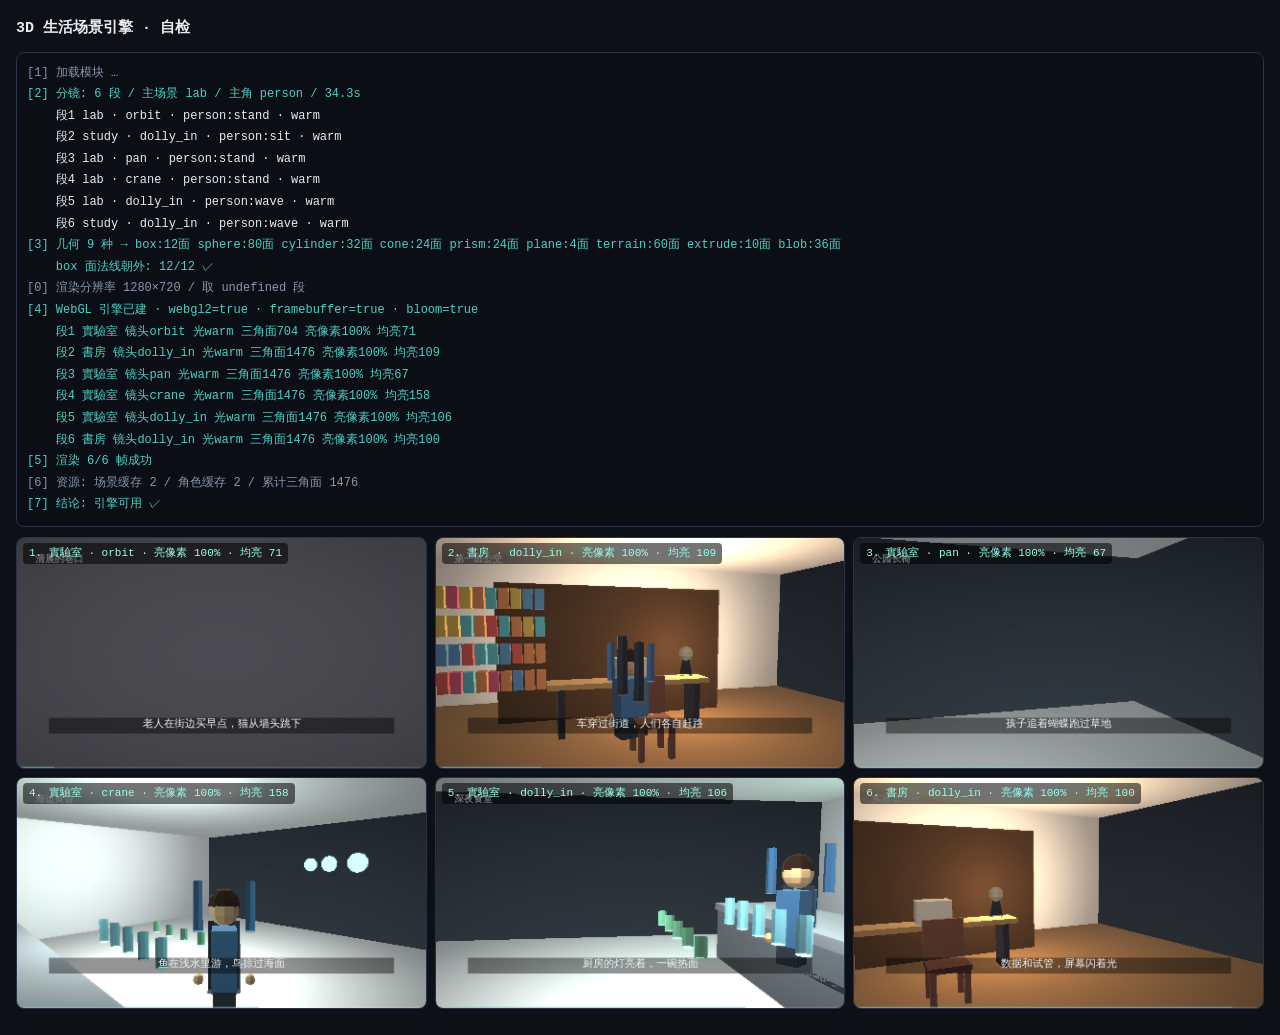
==== tests/gl-probe.html @ d98a8a0d "3D 生活场景引擎：WebGL2 + 场景/人物动物库 + 导演层 - js/gl/core.js：WebGL2 封装 + 4x4 数学，shader 编译失败会打出出错行与上下文 - js/gl/g" ====
<!DOCTYPE html>
<html lang="zh-CN">
<head>
<meta charset="utf-8">
<title>3D 引擎自检</title>
<style>
  body{margin:0;padding:16px;background:#0d1017;color:#e6ebf5;
       font:13px/1.7 ui-monospace,Menlo,monospace}
  h1{font-size:15px;margin:0 0 10px}
  .grid{display:grid;grid-template-columns:repeat(3,1fr);gap:8px;margin:10px 0}
  .cell{position:relative;background:#000;border:1px solid #2a3346;border-radius:8px;overflow:hidden}
  .cell canvas{width:100%;height:auto;display:block}
  .cell .tag{position:absolute;left:6px;top:5px;font-size:11px;color:#9fe;
             background:rgba(0,0,0,.55);padding:1px 6px;border-radius:4px}
  #diag{white-space:pre-wrap;background:#0b0e15;border:1px solid #2a3346;
        border-radius:8px;padding:10px;font-size:12px;line-height:1.8}
  .ok{color:#4dd0c7}.bad{color:#ff6b7a}.dim{color:#8896ad}
  #gl{position:fixed;left:-9999px;top:0;width:1280px;height:720px}
</style>
</head>
<body>
<h1>3D 生活场景引擎 · 自检</h1>
<div id="diag">跑起来…</div>
<div class="grid" id="grid"></div>
<canvas id="gl"></canvas>

<script src="../js/gl/core.js"></script>
<script src="../js/gl/geom.js"></script>
<script src="../js/gl/camera.js"></script>
<script src="../js/gl/world.js"></script>
<script src="../js/gl/cast.js"></script>
<script src="../js/gl/render.js"></script>
<script src="../js/director.js"></script>
<script>
'use strict';
var Q = new URLSearchParams(location.search);
var GW = +(Q.get('w') || 1280), GH = +(Q.get('h') || 720), GN = +(Q.get('n') || 6);
var glc = document.getElementById('gl'); glc.width = GW; glc.height = GH;

var out = [];
function log(s, cls) { out.push(cls ? '<span class="' + cls + '">' + s + '</span>' : s); }
function flush() { document.getElementById('diag').innerHTML = out.join('\n'); }

try {
  log('[1] 加载模块 …', 'dim');

  // ---- 分镜 ----
  var scenes = [
    { title: '清晨的巷口', text: '老人在街边买早点，猫从墙头跳下' },
    { title: '第一班公交', text: '车穿过街道，人们各自赶路' },
    { title: '公园长椅', text: '孩子追着蝴蝶跑过草地' },
    { title: '海边黄昏', text: '鱼在浅水里游，鸟掠过海面' },
    { title: '深夜食堂', text: '厨房的灯亮着，一碗热面' },
    { title: '实验室的夜', text: '数据和试管，屏幕闪着光' }
  ];
  var sb = FS.director.build({ title: '城市的一天', scenes: scenes, bpm: 84, beats: 8, seed: 7 });
  log('[2] 分镜: ' + sb.shots.length + ' 段 / 主场景 ' + sb.place + ' / 主角 ' + sb.hero +
      ' / ' + sb.totalSec.toFixed(1) + 's', 'ok');
  sb.shots.forEach(function (s) {
    log('    段' + (s.index + 1) + ' ' + s.place + ' · ' + s.shot.type + ' · ' +
        s.cast.map(function (c) { return c.id + ':' + c.action; }).join(',') + ' · ' + s.grade.mood);
  });

  // ---- 几何自检（不开 GL 也能查） ----
  var G = FS.geom;
  var probe = {
    'box': G.box(1, 1, 1, [1, 0, 0]), 'sphere': G.sphere(1, 8, 6, [0, 1, 0]),
    'cylinder': G.cylinder(1, .5, 2, 8, [0, 0, 1]), 'cone': G.cone(1, 2, 8, [1, 1, 0]),
    'prism': G.prism(6, 1, 2, [1, 0, 1]), 'plane': G.plane(4, 4, 2, 2, null, [0, 1, 1]),
    'terrain': G.terrain(8, 8, 6, 6, function (x, z) { return Math.sin(x) * .3; }, [.4, .4, .4]),
    'extrude': G.extrude([[0, 0], [1, 0], [1, 1], [0, 1]], 1, [1, 1, 0]),
    'blob': G.blob(1, 1, .5, function () { return .5; }, [.2, .8, .4])
  };
  var gmsg = Object.keys(probe).map(function (k) {
    var g = probe[k];
    return k + ':' + (g.idx.length / 3) + '面';
  }).join(' ');
  log('[3] 几何 ' + Object.keys(probe).length + ' 种 → ' + gmsg, 'ok');

  // 面法线朝外检查（box 是最容易被写反的）
  var box = probe.box, outward = 0, total = 0;
  for (var i = 0; i < box.pos.length; i += 9) {
    var cx = (box.pos[i] + box.pos[i + 3] + box.pos[i + 6]) / 3;
    var cy = (box.pos[i + 1] + box.pos[i + 4] + box.pos[i + 7]) / 3;
    var cz = (box.pos[i + 2] + box.pos[i + 5] + box.pos[i + 8]) / 3;
    var d = cx * cx + cy * cy + cz * cz;
    var dot = cx * box.nrm[i] + cy * box.nrm[i + 1] + cz * box.nrm[i + 2];
    total++; if (dot > 0) outward++;
  }
  log('    box 面法线朝外: ' + outward + '/' + total + (outward === total ? ' ✓' : ' ✗ 有翻面'),
      outward === total ? 'ok' : 'bad');

  // ---- 建引擎 ----
  var engine = FS.render3d.create(document.getElementById('gl'), { ctx: null });
  engine.setStoryboard(sb);
  engine.setSubtitles(true);
  var p = engine.probe();
  log('[0] 渲染分辨率 ' + GW + '×' + GH + ' / 取 ' + nShot + ' 段', 'dim');
  log('[4] WebGL 引擎已建 · webgl2=' + p.webgl2 + ' · framebuffer=' + p.framebuffer +
      ' · bloom=' + p.bloom, p.framebuffer ? 'ok' : 'bad');

  // ---- 逐段渲一帧 ----
  var grid = document.getElementById('grid');
  var acc = 0, okFrames = 0, errs = [];
  var nShot = Math.min(GN, sb.shots.length);
  for (var k = 0; k < nShot; k++) {
    var wrap = document.createElement('div'); wrap.className = 'cell';
    var cv = document.createElement('canvas'); cv.width = 426; cv.height = 240;
    var tag = document.createElement('div'); tag.className = 'tag';
    wrap.appendChild(cv); wrap.appendChild(tag); grid.appendChild(wrap);
    var t = acc + sb.shots[k].durationSec * 0.55;   // 取本段中后段，动作与镜头都展开了
    acc += sb.shots[k].durationSec;
    var ctx2 = cv.getContext('2d');
    ctx2.fillStyle = '#000'; ctx2.fillRect(0, 0, cv.width, cv.height);
    try {
      var info = engine.drawAt(t, ctx2);
      if (info) okFrames++;
      tag.textContent = (k + 1) + '. ' + info.placeName + ' · ' + info.shotType;
      // 顺便看这一帧到底画了东西没有（采样非黑像素比例）
      var d = ctx2.getImageData(0, 0, cv.width, cv.height).data;
      var lit = 0, sum = 0;
      for (var q = 0; q < d.length; q += 4 * 37) {         // 抽样，别太慢
        var lum = (d[q] + d[q + 1] + d[q + 2]) / 3;
        sum += lum; if (lum > 12) lit++;
      }
      var samples = Math.ceil(d.length / (4 * 37));
      var ratio = lit / samples, avg = sum / samples;
      tag.textContent += ' · 亮像素 ' + (ratio * 100).toFixed(0) + '% · 均亮 ' + avg.toFixed(0);
      log('    段' + (k + 1) + ' ' + info.placeName + ' 镜头' + info.shotType +
          ' 光' + info.mood + ' 三角面' + (engine.stats().tris) +
          ' 亮像素' + (ratio * 100).toFixed(0) + '% 均亮' + avg.toFixed(0),
          (ratio > 0.02 && avg > 3) ? 'ok' : 'bad');
    } catch (e) {
      errs.push('段' + (k + 1) + ': ' + e.message);
      log('    段' + (k + 1) + ' ✗ ' + e.message, 'bad');
    }
  }
  log('[5] 渲染 ' + okFrames + '/' + nShot + ' 帧成功' +
      (errs.length ? '，' + errs.length + ' 帧出错' : ''), okFrames === nShot ? 'ok' : 'bad');
  var st = engine.stats();
  log('[6] 资源: 场景缓存 ' + st.places + ' / 角色缓存 ' + st.casts + ' / 累计三角面 ' + st.tris, 'dim');
  log('[7] 结论: ' + (okFrames === nShot && st.tris > 500 ? '引擎可用 ✓' : '有问题 ✗'),
      okFrames === sb.shots.length && st.tris > 500 ? 'ok' : 'bad');
} catch (e) {
  log('✗ 整体异常: ' + e.message, 'bad');
  if (e.stack) log(String(e.stack).split('\n').slice(0, 4).join('\n'), 'dim');
}
flush();
</script>
</body>
</html>
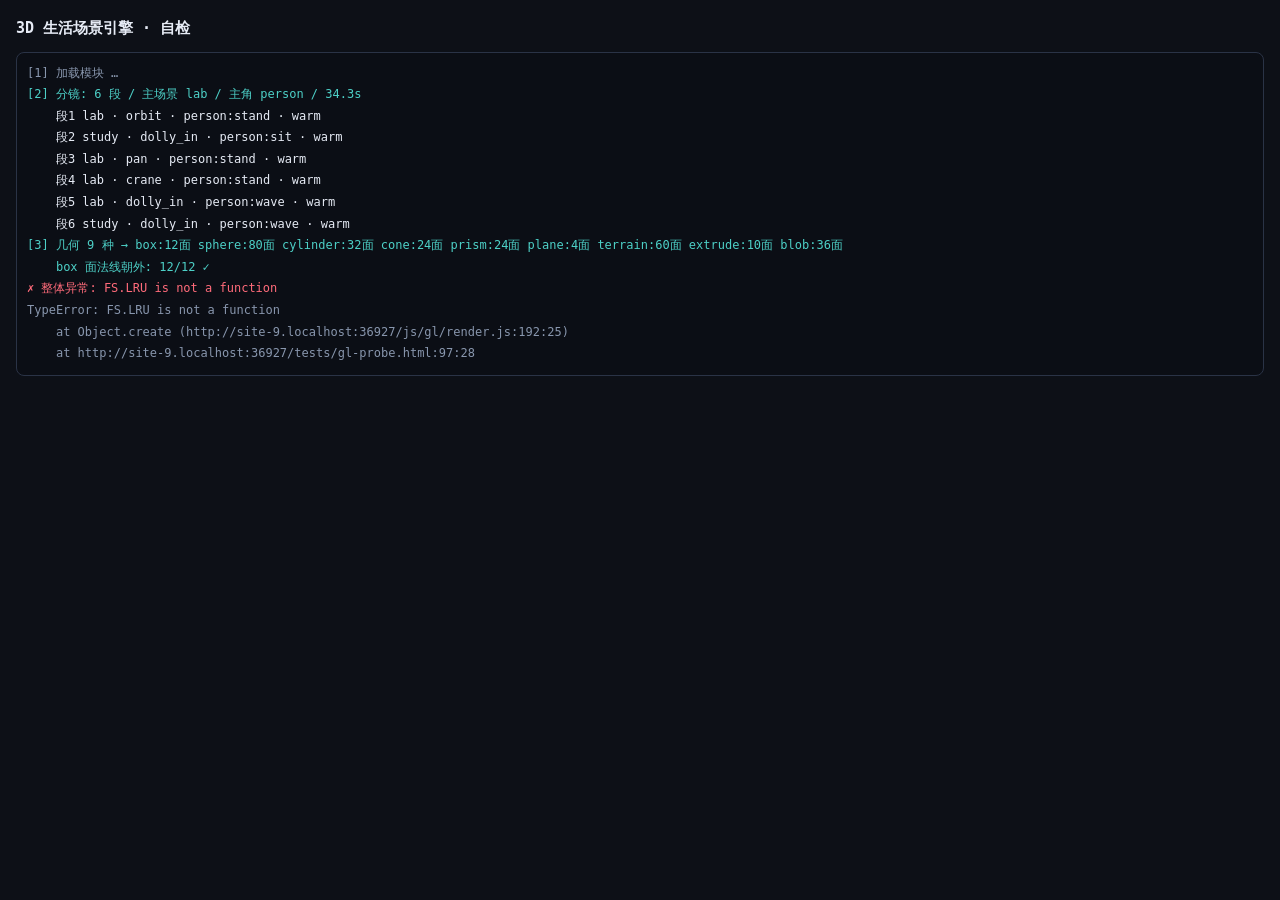
==== commit 64b56c48: "2D 生活场景（12 个低多边形插画场景）+ 3D 场景扩到 14 个 + 修停止按钮" ====
--- a/tests/gl-probe.html
+++ b/tests/gl-probe.html
@@ -35,6 +35,9 @@
 'use strict';
 var Q = new URLSearchParams(location.search);
 var GW = +(Q.get('w') || 1280), GH = +(Q.get('h') || 720), GN = +(Q.get('n') || 6);
+// at=1.2,5.5,9 按「秒」指定采样点（不给就按每段中后段取样）
+var AT = (Q.get('at') || '').split(',').filter(Boolean).map(Number).filter(function (v) { return isFinite(v); });
+var USE_AT = AT.length > 0;
 var glc = document.getElementById('gl'); glc.width = GW; glc.height = GH;
 
 var out = [];
@@ -108,14 +111,16 @@
     var cv = document.createElement('canvas'); cv.width = 426; cv.height = 240;
     var tag = document.createElement('div'); tag.className = 'tag';
     wrap.appendChild(cv); wrap.appendChild(tag); grid.appendChild(wrap);
-    var t = acc + sb.shots[k].durationSec * 0.55;   // 取本段中后段，动作与镜头都展开了
+    var t = USE_AT ? AT[k % AT.length]
+                  : acc + sb.shots[k].durationSec * 0.55;   // 默认取本段中后段，动作与镜头都展开了
     acc += sb.shots[k].durationSec;
     var ctx2 = cv.getContext('2d');
     ctx2.fillStyle = '#000'; ctx2.fillRect(0, 0, cv.width, cv.height);
     try {
       var info = engine.drawAt(t, ctx2);
+      var le = engine.lastError || {};
       if (info) okFrames++;
-      tag.textContent = (k + 1) + '. ' + info.placeName + ' · ' + info.shotType;
+      tag.textContent = (k + 1) + '. ' + info.placeName + ' · ' + info.shotType + ' · ' + t.toFixed(2) + 's';
       // 顺便看这一帧到底画了东西没有（采样非黑像素比例）
       var d = ctx2.getImageData(0, 0, cv.width, cv.height).data;
       var lit = 0, sum = 0;
@@ -126,6 +131,12 @@
       var samples = Math.ceil(d.length / (4 * 37));
       var ratio = lit / samples, avg = sum / samples;
       tag.textContent += ' · 亮像素 ' + (ratio * 100).toFixed(0) + '% · 均亮 ' + avg.toFixed(0);
+      log('    ── 采样点 ' + t.toFixed(2) + 's ──');
+      log('    GL ' + (le.glErrorName || '?') +
+        ' · 着色器' + (le.program ? 'ok' : '失败') +
+        ' · 帧缓冲' + (le.framebuffer ? 'ok' : '失败') +
+        ' · uniform' + ((le.uProj && le.uModel && le.uView && le.uLightPos) ? 'ok' : '缺') +
+        ' · 场景几何' + (le.drewSolid ? '已上传' : '空'));
       log('    段' + (k + 1) + ' ' + info.placeName + ' 镜头' + info.shotType +
           ' 光' + info.mood + ' 三角面' + (engine.stats().tris) +
           ' 亮像素' + (ratio * 100).toFixed(0) + '% 均亮' + avg.toFixed(0),
@@ -139,8 +150,17 @@
       (errs.length ? '，' + errs.length + ' 帧出错' : ''), okFrames === nShot ? 'ok' : 'bad');
   var st = engine.stats();
   log('[6] 资源: 场景缓存 ' + st.places + ' / 角色缓存 ' + st.casts + ' / 累计三角面 ' + st.tris, 'dim');
-  log('[7] 结论: ' + (okFrames === nShot && st.tris > 500 ? '引擎可用 ✓' : '有问题 ✗'),
-      okFrames === sb.shots.length && st.tris > 500 ? 'ok' : 'bad');
+  var lastLe = engine.lastError || {};
+  var glBad = lastLe.glError !== 0 || !lastLe.program || !lastLe.framebuffer || !lastLe.drewSolid;
+  var verdict = (okFrames !== nShot) ? '有帧渲染抛错 ✗'
+    : (st.tris <= 500) ? '三角面为 0 —— 场景几何没生成 ✗'
+    : glBad ? ('引擎起来了但 GL 报错（' + (lastLe.glErrorName || '?') + '），画面可能只有光影 ✗')
+    : '引擎可用 ✓（几何、光照、帧缓冲都正常，画面里应该有内容）';
+  log('[7] 结论: ' + verdict, verdict.indexOf('✓') > 0 ? 'ok' : 'bad');
+  if (verdict.indexOf('✓') < 0) {
+    log('    排查顺序：① 上面每帧的 GL 错误名 ② 场景几何是否「已上传」 ③ 帧缓冲是否 ok', 'dim');
+    log('    若三项都 ok 但画面仍空 → 问题在着色器数学（相机/投影），把这一页截图发出去即可定位', 'dim');
+  }
 } catch (e) {
   log('✗ 整体异常: ' + e.message, 'bad');
   if (e.stack) log(String(e.stack).split('\n').slice(0, 4).join('\n'), 'dim');
